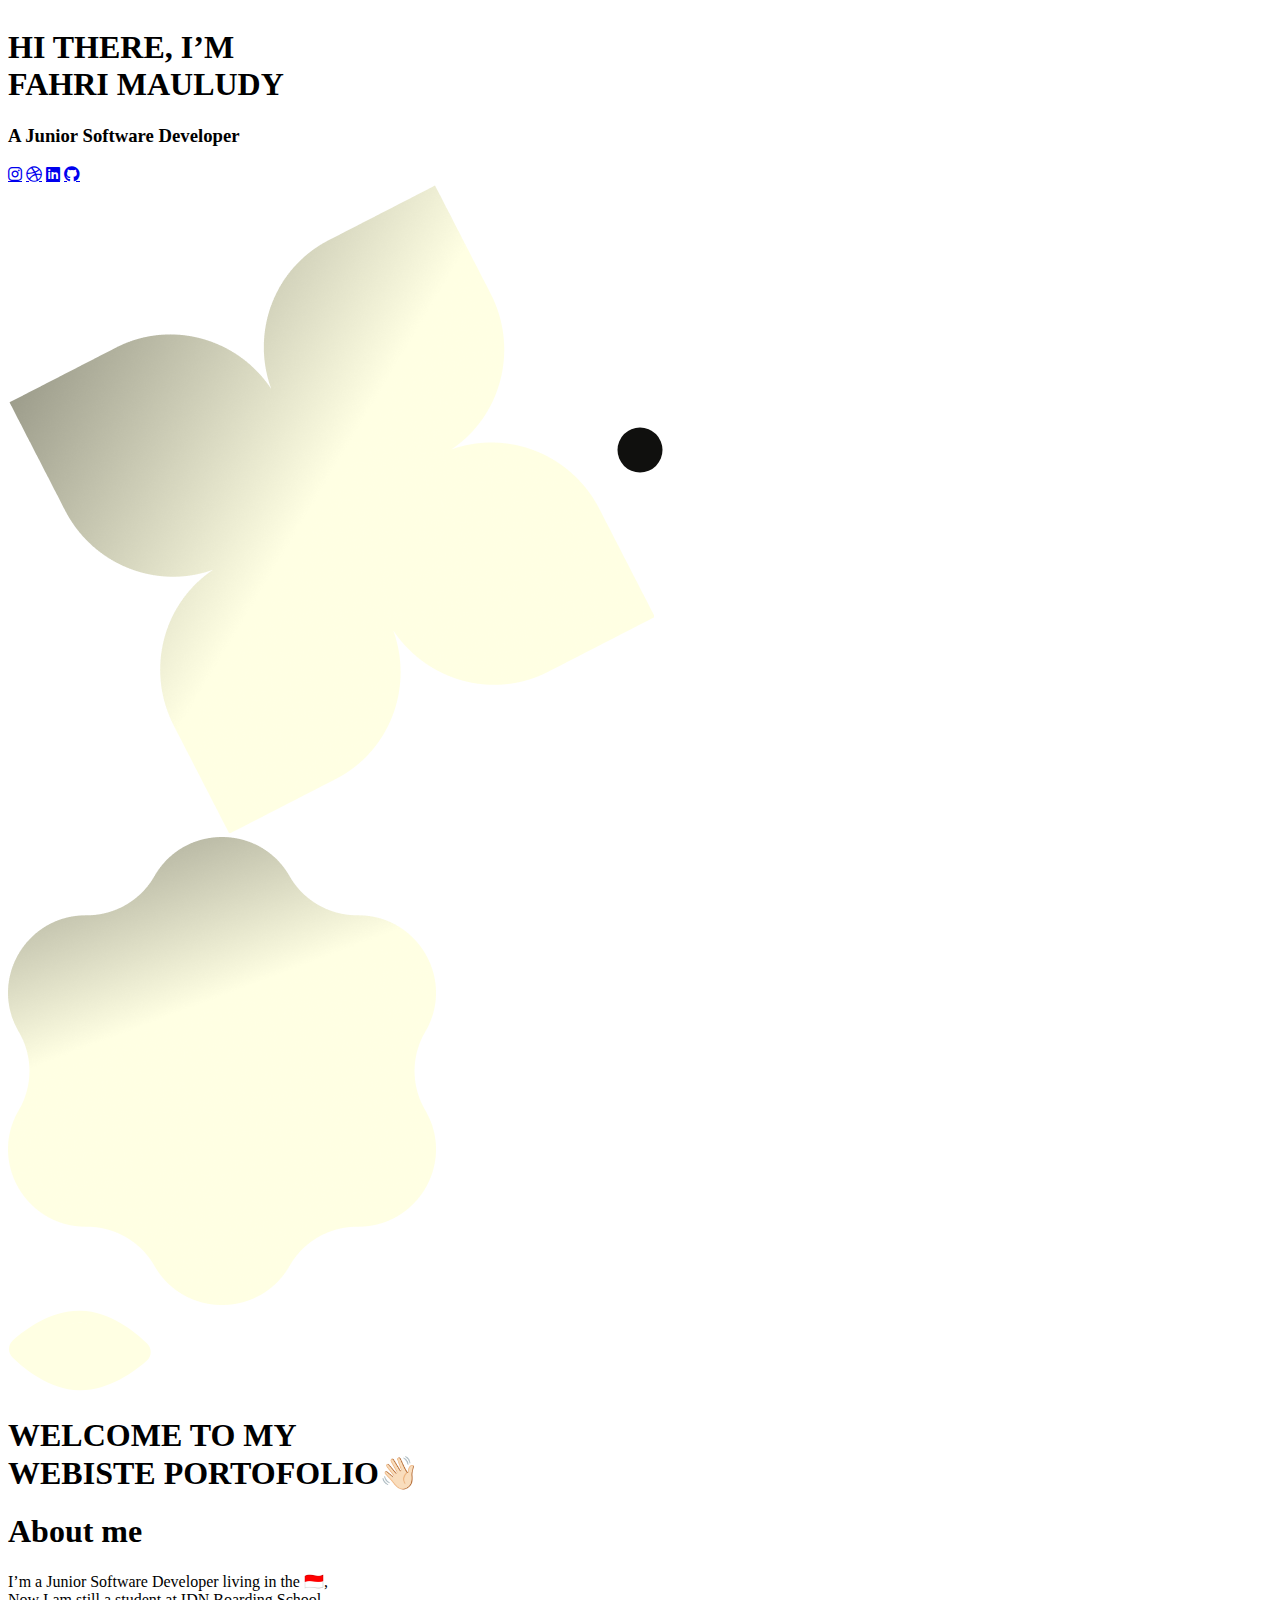
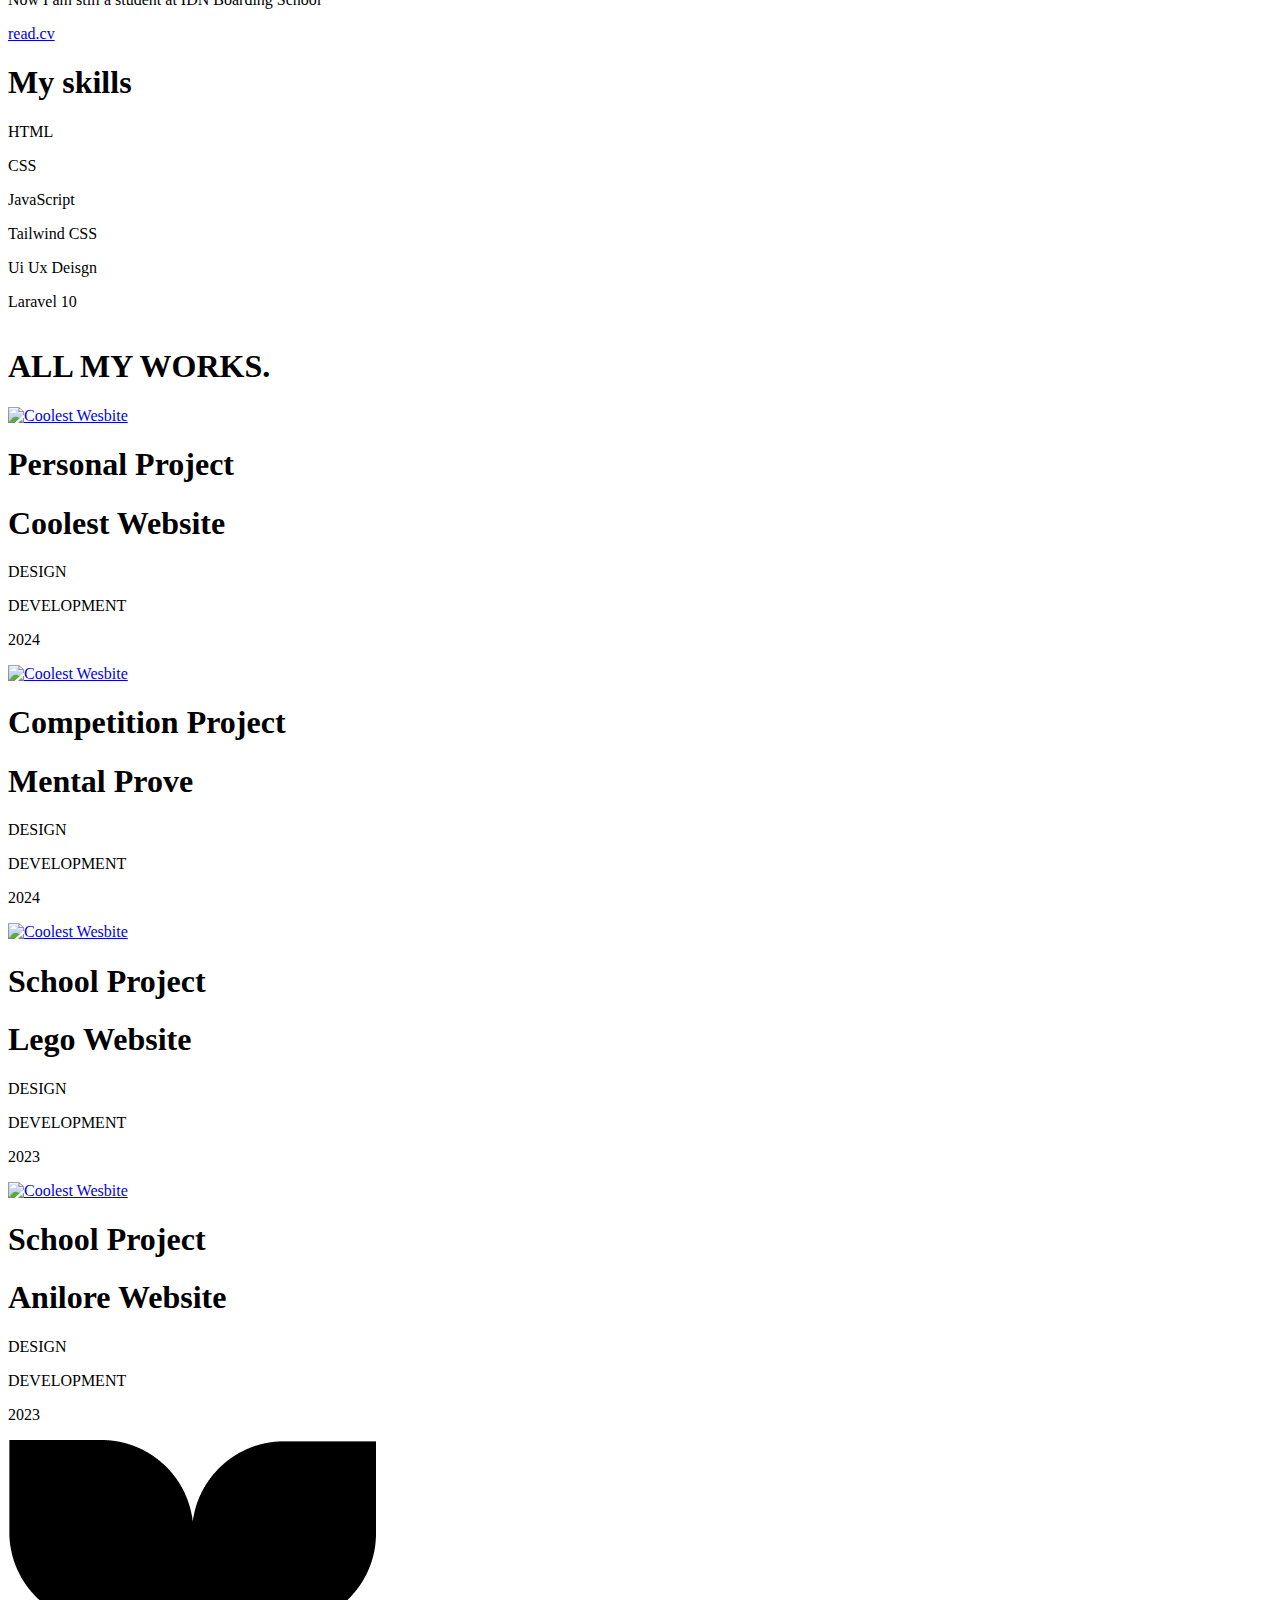
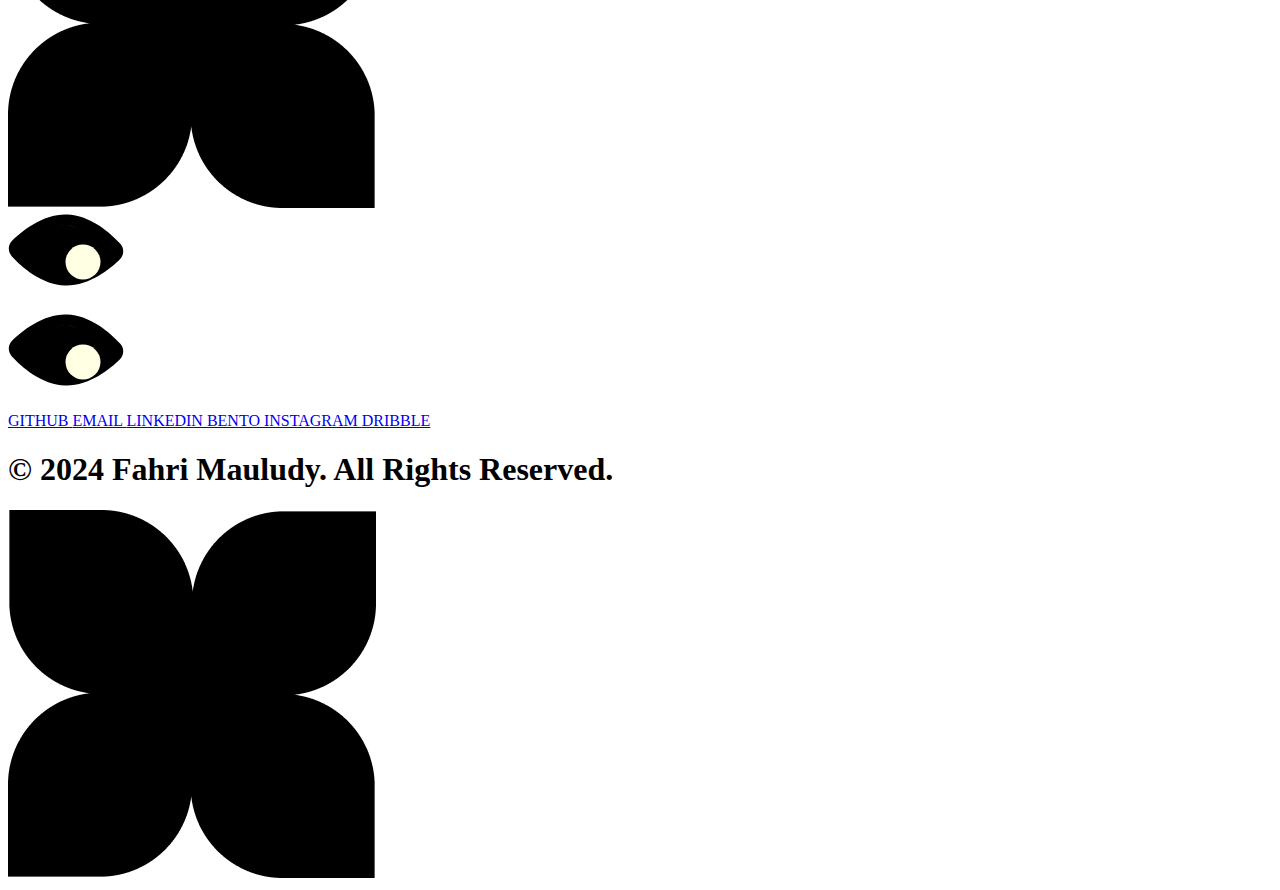
==== index.html @ 1841ec8b "first commit" ====
<!DOCTYPE html>
<html class="scroll-smooth" lang="en">

<head>
    <meta charset="UTF-8">
    <meta http-equiv="X-UA-Compatible" content="IE=edge">
    <meta name="viewport" content="width=device-width, initial-scale=1.0">
    <link rel="stylesheet" href="https://cdnjs.cloudflare.com/ajax/libs/font-awesome/6.4.2/css/all.min.css">
    <script src="https://cdn.tailwindcss.com"></script>
    <link href="https://fonts.cdnfonts.com/css/satoshi" rel="stylesheet">
    <title>Portofolio</title>
    <style>
        .sato {
            font-family: 'satoshi';
        }


        .blink {
            animation: blink 0.3s ease-in-out;
        }

        .blink2 {
            animation: blink2 0.3s ease-in-out;
        }

        .eye {
            width: 150px;
            height: 100px;
            position: relative;
            overflow: hidden;
        }

        .pupil {
            width: 35px;
            height: 35px;
            background: #FFFFE3;
            border-radius: 50%;
            position: absolute;
            top: 50%;
            left: 50%;
            transform: translate(-50%, -50%);
        }

        .pupil1 {
            width: 45px;
            height: 45px;
            background: #10100E;
            border-radius: 50%;
            position: absolute;
            top: 50%;
            left: 50%;
            transform: translate(-50%, -50%);
        }

        body {
            display: flex;
            flex-direction: column;
            min-height: 100vh;
        }



        .mutar1 {
            transform: rotate(180deg);
            animation: rotate 5s linear infinite;
        }

        .mutar2 {
            transform: rotate(-180deg);
            animation: rotate2 5s linear infinite;
        }

        .shape1 {
            animation: upDown 2s ease-in-out infinite;
        }


        .shape2 {
            animation: upDown2 2s ease-in-out infinite;
        }


        @keyframes blink {

            0%,
            100% {
                transform: scaleY(1);


            }

            50% {
                transform: scaleY(0);


            }
        }

        @keyframes blink2 {

            0%,
            100% {
                transform: scaleY(1);
                rotate: 20deg;
            }

            50% {
                transform: scaleY(0);
                rotate: 20deg;
            }
        }


        @keyframes upDown {
            0% {
                transform: translateY(-7px);
            }

            50% {
                transform: translateY(7px);
            }

            100% {
                transform: translateY(-7px);
            }
        }

        @keyframes upDown2 {
            0% {
                transform: translateY(10px);
            }

            50% {
                transform: translateY(-10px);
            }

            100% {
                transform: translateY(10px);
            }
        }

        @keyframes rotate {
            0% {
                transform: rotate(0deg);
            }

            100% {
                transform: rotate(180deg);
            }
        }

        @keyframes rotate2 {
            0% {
                transform: rotate(0deg);
            }

            100% {
                transform: rotate(-180deg);
            }
        }
    </style>
</head>

<body class=" bg-[#10100E] sato overflow-x-hidden">
    <section class=" homepage bg-[#10100E] w-screen h-screen flex items-center justify-center">
        <section class="content w-[83%] h-full | flex flex-col md:flex-row ">
            <section
                class="heading text-[#FFFFE3]  w-full md:w-1/2 mt-14 md:mt-16  text-left | flex flex-col items-center md:items-start   ">
                <div class="textArea pr-8">
                    <h1 class="text-[33px] w-full md:text-[50px] xl:text-7xl font-bold leading-[1.10] "> <span
                            class="font-normal md:text-[50px]">HI THERE, I’M</span>
                        <br>
                        <span>
                            FAHRI MAULUDY
                        </span></h1>

                    <h3 class="text-xl  md:text-2xl w-full xl:text-4xl my-4 md:my-5 xl:my-8">A Junior Software Developer
                    </h3>

                    <div class="iconArea flex | grid-cols-4 gap-9 text-2xl md:text-3xl xl:text-4xl">
                        <a href="https://www.instagram.com/fahrimauludy/"
                            class="fa-brands fa-instagram text-[#FFFFE3] hover:text-[#c2c2ab]"></a>
                        <a href="https://dribbble.com/FahriMauludy"
                            class="fa-brands fa-dribbble text-[#FFFFE3] hover:text-[#c2c2ab] "></a>
                        <a href="https://www.linkedin.com/in/fahri-mauludy-677723237/"
                            class="fa-brands fa-linkedin text-[#FFFFE3] hover:text-[#c2c2ab] "></a>
                       
                        <a href="https://github.com/FahriMauludyy"
                            class="fa-brands fa-github text-[#FFFFE3] hover:text-[#c2c2ab] "></a>
                    </div>
                </div>
                <div class="animation-area invisible md:visible w-0 md:w-full flex flex-row h-0 md:h-full items-center">
                    <div class="pb-28  pl-7">
                        <img class="shape1 h-56" src="asset/shape.png" alt="shape1">
                    </div>
                    <div class="pt-28 pl-16 ">
                        <img class="shape2 h-36" src="asset/shape1.png" alt="shape2">
                    </div>
                    <div class=" left-[30%] top-[45%] absolute">
                        <div id="eye1" class="eye1 flex justify-center items-center rotate-[20deg]">
                            <svg width="144" height="83" viewBox="0 0 144 83" fill="none"
                                xmlns="http://www.w3.org/2000/svg">
                                <path fill-rule="evenodd" clip-rule="evenodd"
                                    d="M70.8739 81.2413C100.037 81.965 125.819 63.1881 138.705 51.8101C143.897 47.2257 144.09 39.3546 139.13 34.5183C126.819 22.5152 101.99 2.48233 72.8273 1.75868C43.6639 1.03502 17.8822 19.812 4.99604 31.19C-0.19589 35.7743 -0.389325 43.6454 4.57108 48.4817C16.8826 60.4849 41.7106 80.5177 70.8739 81.2413ZM71.1692 69.2265C85.8995 69.592 98.1455 57.4749 98.5218 42.1617C98.8982 26.8488 87.2623 14.1389 72.532 13.7734C57.8019 13.4079 45.5558 25.5252 45.1795 40.838C44.8032 56.1513 56.4391 68.861 71.1692 69.2265Z"
                                    fill="#FFFFE3" />
                                <ellipse cx="71.6877" cy="41.8804" rx="28.342" ry="28.4788" fill="#FFFFE3" />
                            </svg>

                            <div class="pupil1"></div>
                        </div>
                    </div>
                </div>

            </section>
            <section
                class="cardArea w-full md:w-1/2 p-10 md:p-0 mt-5 md:mt-16 | flex flex-col  justify-center md:justify-start items-center md:items-end">

                <div
                    class="card1 w-[305px] md:w-[400px] xl:w-[550px] h-24 md:h-32 xl:h-44 mb-5 md:mb-10 text-[#10100E] bg-[#FFFFE3] rounded-lg | flex items-center ">
                    <h1 class="font-semibold text-[20px] md:text-[25px] xl:text-[32px] ml-5 md:ml-7">
                        WELCOME TO MY <br>
                        WEBISTE PORTOFOLIO👋🏻
                    </h1>
                </div>

                <div
                    class="card2 w-[305px] md:w-[400px] xl:w-[550px] h-36 md:h-52 xl:h-56 mb-5 md:mb-10 bg-[#FFFFE3] rounded-lg | flex flex-col items-start justify-center">
                    <h1 class="font-black text-[#10100E] text-[22px] md:text-[25px] xl:text-[31px] ml-4 md:ml-7">About
                        me</h1>
                    <p
                        class="font-semibold text-[#10100E] text-[12px] md:text-[16px] xl:text-[22px] ml-4 md:ml-7 mt-1 md:mt-2">
                        I’m a
                        Junior Software Developer living in the 🇮🇩, <br> Now I am still a student at IDN Boarding
                        School
                    </p>
                    <a href="https://read.cv/fahrimauludy" class="text-[#10100E] hover:text-[#FFFFE3] bg-opacity-0 hover:bg-[#10100E] w-16 md:w-24 ml-4 md:ml-7 mt-3 md:mt-5 h-8 *: md:h-10 rounded-md flex justify-center items-center border-[#10100E] border-2">
                            <p class=" text-[13px] md:text-[20px]  font-semibold">read.cv</p>
                    </a>
                </div>

                <div
                    class="card3 w-[305px] md:w-[400px] xl:w-[550px] h-48 md:h-64 bg-[#FFFFE3] rounded-lg | flex flex-col items-start justify-center">
                    <h1 class="font-black text-[#10100E] text-[23px] md:text-[31px] ml-5 md:ml-7 mb-4">My skills</h1>
                    <div
                        class="skills font-semibold text-[#10100E] text-[17px] md:text-[20px] xl:text-[25px] ml-5 md:ml-7 flex flex-row">
                        <section class="mr-20 md:mr-28">
                            <p class="">HTML</p>
                            <p class="my-3">CSS</p>
                            <p class="">JavaScript</p>
                        </section>
                        <section>
                            <p class="">Tailwind CSS</p>
                            <p class="my-3">Ui Ux Deisgn</p>
                            <p class="">Laravel 10</p>
                        </section>
                    </div>

                </div>
            </section>
        </section>

    </section>
    <section class="projectpage bg-[#10100E] h-[240vh] md:h-[200vh] w-screen flex items-center justify-center">
        <div class="project-content w-[83%] h-full | flex items-center justify-center flex-col">
            <section class="heading pl-4 md:pl-0 w-full h-[5%] md:h-32 ">
                <h1 class=" text-[33px] text-[#FFFFE3]  md:text-[50px] xl:text-7xl md:w-auto font-bold ">ALL MY WORKS.
                </h1>
            </section>
            <section class="project-card w-full h-full items-center justify-center md:items-start flex-col md:flex-row">
                <div class="grid grid-cols-1 md:grid-cols-2 gap-10 md:gap-28 w-full justify-center">
                    <section class="card1 w-full p-1 md:p-0 h-[70%] ">
                        <div class="image-area ">
                            <a href="coolest/coolest.html" class="w-full h-[75%]">
                                <img class="rounded-lg" src="asset/coolestWeb.png" alt="Coolest Wesbite">
                            </a>
                        </div>
                        <div class="tittle-area w-full h-[15%] md:h-[20%] pt-5 md:pt-2 | flex items-center">
                            <div class="text-area w-1/2">
                                <h1 class=" text-[12px] md:text-xl text-[#A19D99] pb-1 ">Personal Project</h1>
                                <h1 class=" font-bold text-xl   md:text-4xl text-[#FFFFE3]">Coolest Website</h1>
                            </div>
                            <div class="type-area w-1/2 flex grid-cols-3 gap-1 md:gap-3 pt-8 ">
                                <p
                                    class="text-[#A19D99] text-[7px] md:text-[13px] border-[#A19D99]  p-1 w-1/3 md:w-24 border md:border-2 flex justify-center items-center rounded-[15px] md:rounded-full">
                                    DESIGN</p>
                                <p
                                    class="text-[#A19D99] text-[7px] md:text-[13px] border-[#A19D99]  p-1 w-20 md:w-36 border md:border-2 flex justify-center items-center  rounded-[15px] md:rounded-full">
                                    DEVELOPMENT</p>
                                <p
                                    class="text-[#10100E] text-[8px] md:text-[13px] font-semibold bg-[#A19D99] p-[4px] w-1/3 md:w-20 flex justify-center items-center rounded-[15px] md:rounded-full">
                                    2024</p>
                            </div>
                        </div>

                    </section>
                    <section class="card2 w-full p-1 md:p-0 h-[70%] ">
                        <div class="image-area ">
                            <a href="mental/index.html" class="w-full h-[75%]">
                                <img class="rounded-lg" src="asset/MentalWeb.png" alt="Coolest Wesbite">
                            </a>
                        </div>
                        <div class="tittle-area w-full h-[15%] md:h-[20%] pt-5 md:pt-2 | flex items-center">
                            <div class="text-area w-1/2">
                                <h1 class=" text-[12px] md:text-xl text-[#A19D99] pb-1 ">Competition Project</h1>
                                <h1 class=" font-bold text-xl   md:text-4xl text-[#FFFFE3]">Mental Prove</h1>
                            </div>
                            <div class="type-area w-1/2 flex grid-cols-3 gap-1 md:gap-3 pt-8 ">
                                <p
                                    class="text-[#A19D99] text-[7px] md:text-[13px] border-[#A19D99]  p-1 w-1/3 md:w-24 border md:border-2 flex justify-center items-center rounded-[15px] md:rounded-full">
                                    DESIGN</p>
                                <p
                                    class="text-[#A19D99] text-[7px] md:text-[13px] border-[#A19D99]  p-1 w-20 md:w-36 border md:border-2 flex justify-center items-center  rounded-[15px] md:rounded-full">
                                    DEVELOPMENT</p>
                                <p
                                    class="text-[#10100E] text-[8px] md:text-[13px] font-semibold bg-[#A19D99] p-[4px] w-1/3 md:w-20 flex justify-center items-center rounded-[15px] md:rounded-full">
                                    2024</p>
                            </div>
                        </div>

                    </section>
                    <section class="card3 w-full p-1 md:p-0 h-[70%] ">
                        <div class="image-area ">
                            <a href="lego/legoweb.html" class="w-full h-[75%]">
                                <img class="rounded-lg" src="asset/legoWeb.png" alt="Coolest Wesbite">
                            </a>
                        </div>
                        <div class="tittle-area w-full h-[15%] md:h-[20%] pt-5 md:pt-2 | flex items-center">
                            <div class="text-area w-1/2">
                                <h1 class=" text-[12px] md:text-xl text-[#A19D99] pb-1 ">School Project</h1>
                                <h1 class=" font-bold text-xl   md:text-4xl text-[#FFFFE3]">Lego Website</h1>
                            </div>
                            <div class="type-area w-1/2 flex grid-cols-3 gap-1 md:gap-3 pt-8 ">
                                <p
                                    class="text-[#A19D99] text-[7px] md:text-[13px] border-[#A19D99]  p-1 w-1/3 md:w-24 border md:border-2 flex justify-center items-center rounded-[15px] md:rounded-full">
                                    DESIGN</p>
                                <p
                                    class="text-[#A19D99] text-[7px] md:text-[13px] border-[#A19D99]  p-1 w-20 md:w-36 border md:border-2 flex justify-center items-center  rounded-[15px] md:rounded-full">
                                    DEVELOPMENT</p>
                                <p
                                    class="text-[#10100E] text-[8px] md:text-[13px] font-semibold bg-[#A19D99] p-[4px] w-1/3 md:w-20 flex justify-center items-center rounded-[15px] md:rounded-full">
                                    2023</p>
                            </div>
                        </div>

                    </section>
                    <section class="card4 w-full p-1 md:p-0 h-[70%] ">
                        <div class="image-area ">
                            <a href="animal/index.html" class="w-full h-[75%]">
                                <img class="rounded-lg" src="asset/AnimalWeb.png" alt="Coolest Wesbite">
                            </a>
                        </div>
                        <div class="tittle-area w-full h-[15%] md:h-[20%] pt-5 md:pt-2 | flex items-center">
                            <div class="text-area w-1/2">
                                <h1 class=" text-[12px] md:text-xl text-[#A19D99] pb-1 ">School Project</h1>
                                <h1 class=" font-bold text-xl   md:text-4xl text-[#FFFFE3]">Anilore Website</h1>
                            </div>
                            <div class="type-area w-1/2 flex grid-cols-3 gap-1 md:gap-3 pt-8 ">
                                <p
                                    class="text-[#A19D99] text-[7px] md:text-[13px] border-[#A19D99]  p-1 w-1/3 md:w-24 border md:border-2 flex justify-center items-center rounded-[15px] md:rounded-full">
                                    DESIGN</p>
                                <p
                                    class="text-[#A19D99] text-[7px] md:text-[13px] border-[#A19D99]  p-1 w-20 md:w-36 border md:border-2 flex justify-center items-center  rounded-[15px] md:rounded-full">
                                    DEVELOPMENT</p>
                                <p
                                    class="text-[#10100E] text-[8px] md:text-[13px] font-semibold bg-[#A19D99] p-[4px] w-1/3 md:w-20 flex justify-center items-center rounded-[15px] md:rounded-full">
                                    2023</p>
                            </div>
                        </div>

                    </section>
                </div>
            </section>
        </div>
    </section>


    <section class="footer bg-[#FFFFE3] bg-fixed h-[33vh]  md:h-[35vh] w-screen flex items-center justify-center ">
        <div class=" invisible md:visible  w-0 md:w-[40%] h-0 md:h-full flex justify-center items-center">
            <img class="mutar1 w-32" src="asset/mutar1.png" alt="">
        </div>
        <div class="first-layer w-[83%] h-full | flex flex-col justify-center items-center">
            <div class="two-eye w-full  | flex justify-center items-start">
                <div class="flex space-x-0 md:space-x-8">
                    <div id="eye1" class="eye flex justify-center items-center">
                        <svg class="responsive-svg w-[60%] md:w-[80%] h-auto" width="116" height="75"
                            viewBox="0 0 116 75" fill="none" xmlns="http://www.w3.org/2000/svg">
                            <path fill-rule="evenodd" clip-rule="evenodd"
                                d="M57.212 73.4292C80.7534 74.0756 101.565 57.3048 111.967 47.1424C116.158 43.0478 116.314 36.0177 112.31 31.6981C102.372 20.9773 82.3302 3.0848 58.7888 2.43846C35.2473 1.79211 14.4356 18.563 4.03347 28.7254C-0.157598 32.8198 -0.313745 39.85 3.69044 44.1696C13.6287 54.8904 33.6705 72.7829 57.212 73.4292ZM57.4503 62.6981C69.3411 63.0245 79.2264 52.202 79.5302 38.5248C79.834 24.848 70.4412 13.496 58.5505 13.1696C46.6599 12.8431 36.7745 23.6658 36.4707 37.3426C36.1669 51.0198 45.5598 62.3716 57.4503 62.6981Z"
                                fill="black" />
                            <ellipse cx="57.8687" cy="38.2735" rx="22.8784" ry="25.4361" fill="black" />
                        </svg>

                        <div class="pupil"></div>
                    </div>
                    <div id="eye2" class="eye flex justify-center">
                        <svg class="responsive-svg w-[60%] md:w-[80%] h-auto" width="116" height="75"
                            viewBox="0 0 116 75" fill="none" xmlns="http://www.w3.org/2000/svg">
                            <path fill-rule="evenodd" clip-rule="evenodd"
                                d="M57.212 73.4292C80.7534 74.0756 101.565 57.3048 111.967 47.1424C116.158 43.0478 116.314 36.0177 112.31 31.6981C102.372 20.9773 82.3302 3.0848 58.7888 2.43846C35.2473 1.79211 14.4356 18.563 4.03347 28.7254C-0.157598 32.8198 -0.313745 39.85 3.69044 44.1696C13.6287 54.8904 33.6705 72.7829 57.212 73.4292ZM57.4503 62.6981C69.3411 63.0245 79.2264 52.202 79.5302 38.5248C79.834 24.848 70.4412 13.496 58.5505 13.1696C46.6599 12.8431 36.7745 23.6658 36.4707 37.3426C36.1669 51.0198 45.5598 62.3716 57.4503 62.6981Z"
                                fill="black" />
                            <ellipse cx="57.8687" cy="38.2735" rx="22.8784" ry="25.4361" fill="black" />
                        </svg>
                        <div class="pupil"></div>
                    </div>
                </div>
            </div>
            <div class="social-link pt-7 pb-12 flex justify-center items-center">
                <div class="text-center text-[20px] md:text-2xl gap-2 font-bold grid grid-cols-3 md:grid-cols-6">
                    <a href="https://github.com/FahriMauludyy" class="">
                        GITHUB
                    </a>
                    <a href="mailto:idnmuhammadfahri2008@gmail.com">
                        EMAIL
                    </a>
                    <a href="https://www.linkedin.com/in/fahri-mauludy-677723237/">
                        LINKEDIN
                    </a>
                    <a href="https://bento.me/fahrimauludy">
                        BENTO
                    </a>
                    <a href="https://www.instagram.com/fahrimauludy/">
                        INSTAGRAM
                    </a>
                    <a href="https://dribbble.com/FahriMauludy">
                        DRIBBLE
                    </a>
                </div>

            </div>
            <h1 class="text-sm">© 2024 Fahri Mauludy. All Rights Reserved.</h1>

        </div>
        <div class=" invisible md:visible  w-0 md:w-[40%] h-0 md:h-full flex justify-center items-center">
            <img class="mutar2 w-32" src="asset/mutar1.png" alt="">
        </div>
    </section>

    <script>
        function blink() {
            const eyes = document.querySelectorAll('.eye');
            eyes.forEach(eye => eye.classList.add('blink'));

            setTimeout(() => {
                eyes.forEach(eye => eye.classList.remove('blink'));
            }, 300); // Duration of the blink animation
        }
        setInterval(blink, 2500); // Blink every 3 seconds

        function blink2() {
            const eyes = document.querySelectorAll('.eye1');
            eyes.forEach(eye => eye.classList.add('blink2'));

            setTimeout(() => {
                eyes.forEach(eye => eye.classList.remove('blink2'));
            }, 300); // Duration of the blink animation
        }
        setInterval(blink2, 2000); // Blink every 3 seconds
    </script>
</body>

</html>
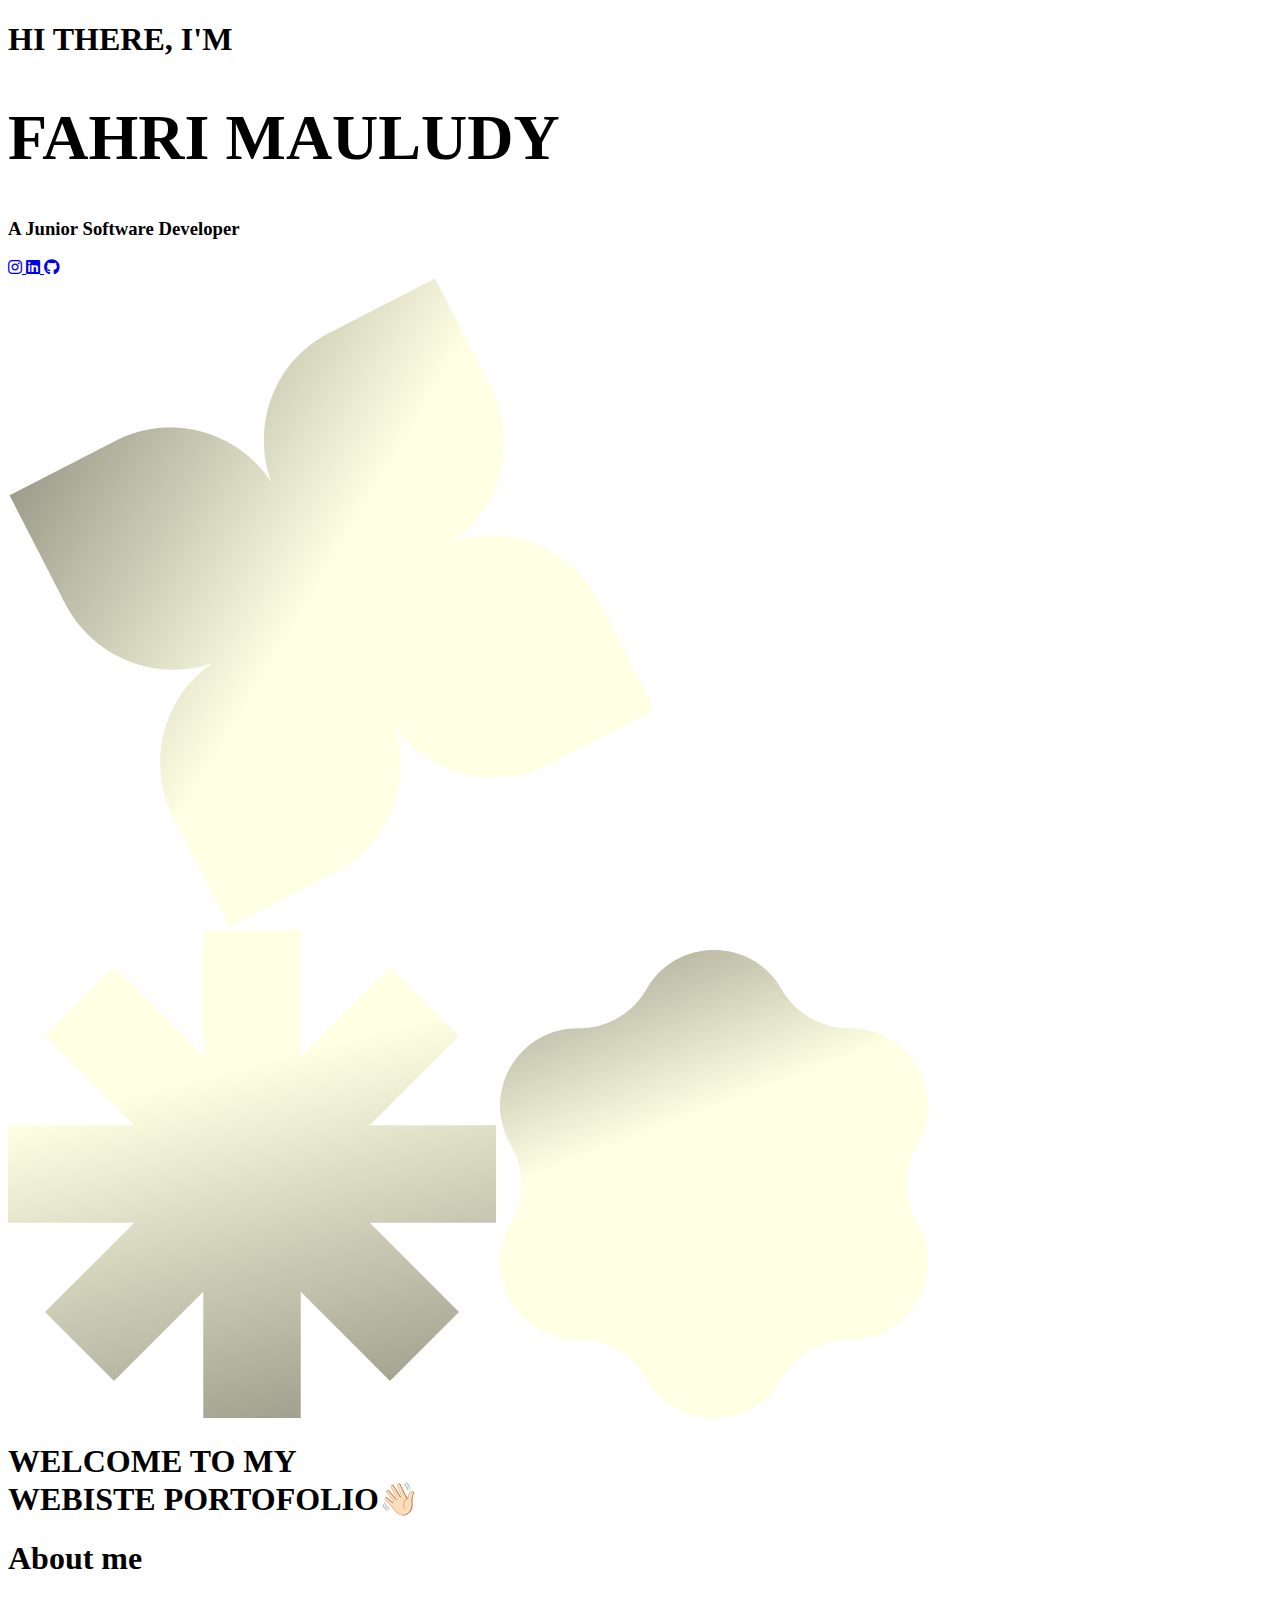
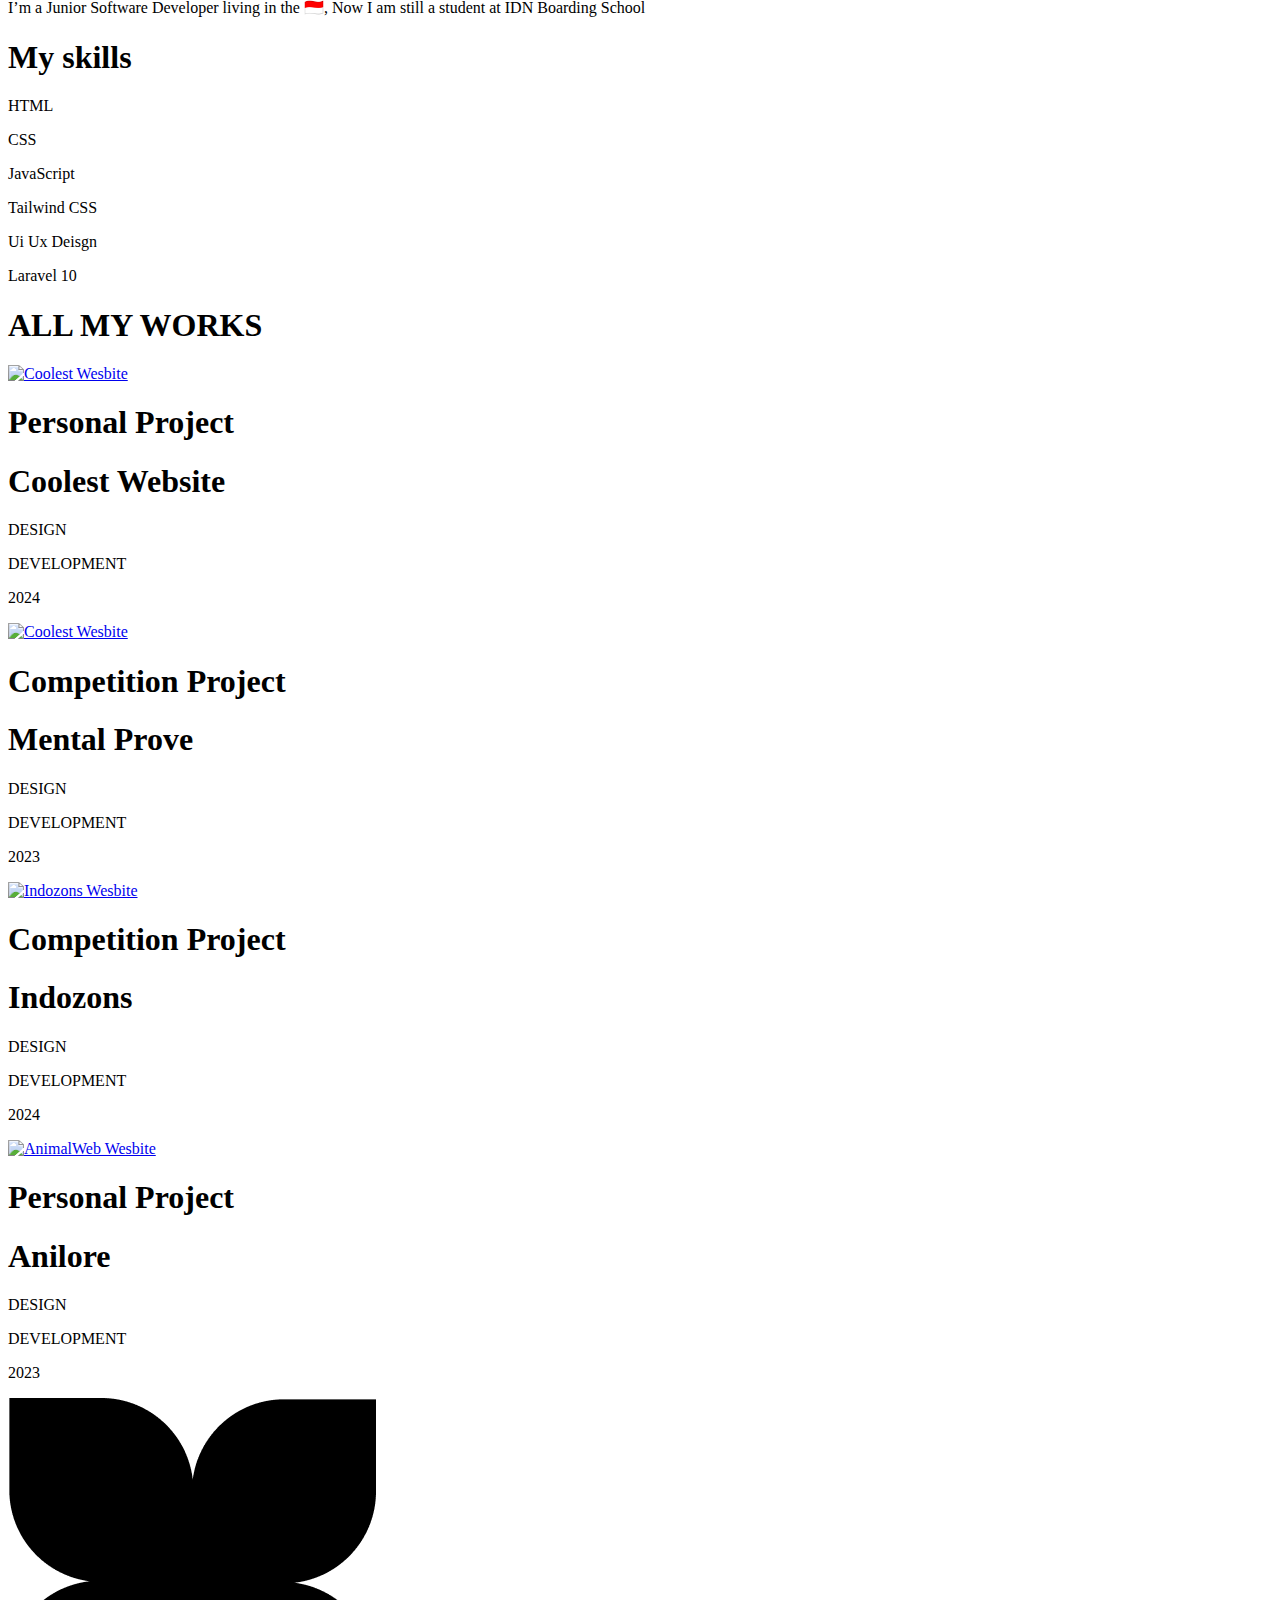
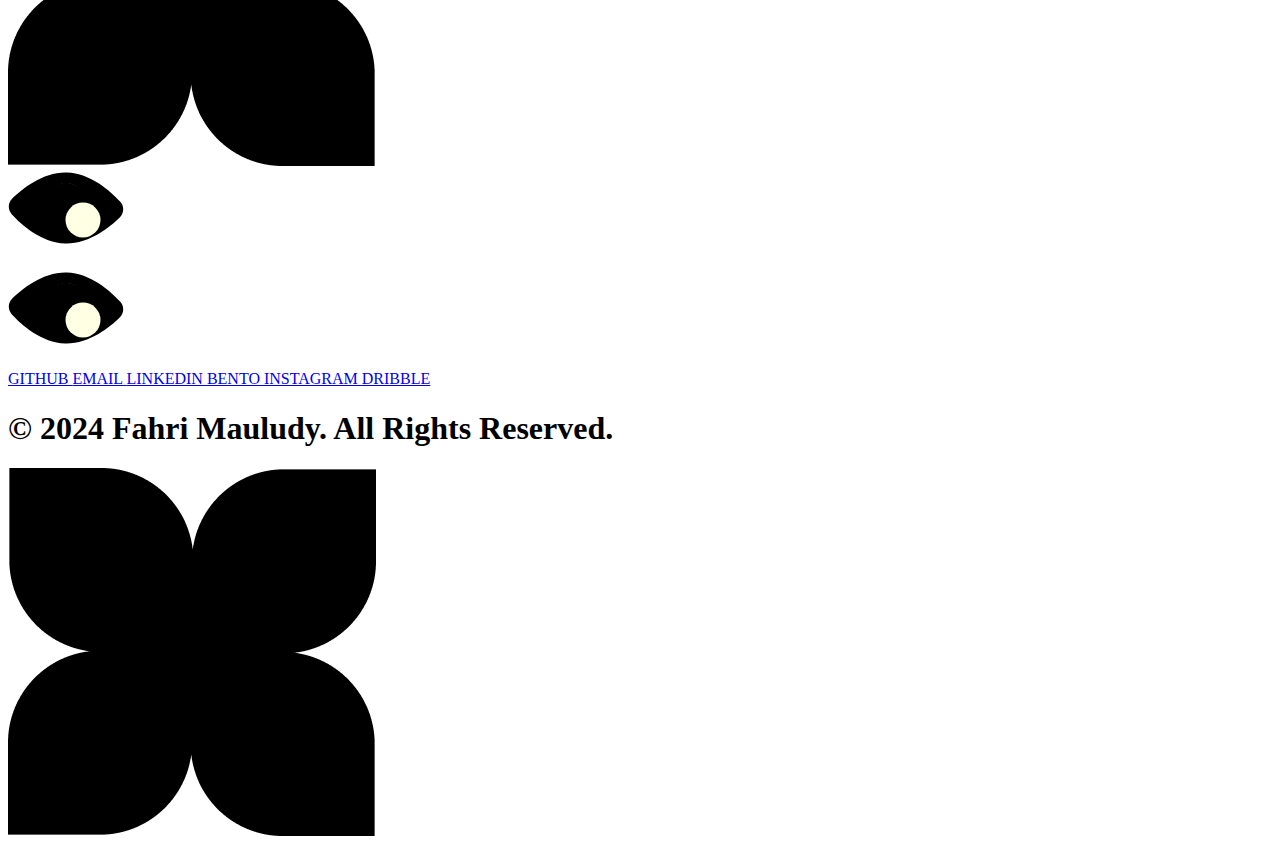
==== commit 5149e06d: "New Version" ====
--- a/index.html
+++ b/index.html
@@ -7,13 +7,19 @@
     <meta name="viewport" content="width=device-width, initial-scale=1.0">
     <link rel="stylesheet" href="https://cdnjs.cloudflare.com/ajax/libs/font-awesome/6.4.2/css/all.min.css">
     <script src="https://cdn.tailwindcss.com"></script>
+    <link rel="preconnect" href="https://fonts.googleapis.com">
+    <link rel="preconnect" href="https://fonts.gstatic.com" crossorigin>
+    <link href="https://fonts.googleapis.com/css2?family=Manrope:wght@200..800&display=swap" rel="stylesheet">
     <link href="https://fonts.cdnfonts.com/css/satoshi" rel="stylesheet">
+    <script src="https://unpkg.com/@phosphor-icons/web"></script>
     <title>Portofolio</title>
     <style>
         .sato {
             font-family: 'satoshi';
         }
-
+        .manrope {
+            font-family: 'manrope';
+        }
 
         .blink {
             animation: blink 0.3s ease-in-out;
@@ -51,15 +57,6 @@
             left: 50%;
             transform: translate(-50%, -50%);
         }
-
-        body {
-            display: flex;
-            flex-direction: column;
-            min-height: 100vh;
-        }
-
-
-
         .mutar1 {
             transform: rotate(180deg);
             animation: rotate 5s linear infinite;
@@ -69,6 +66,10 @@
             transform: rotate(-180deg);
             animation: rotate2 5s linear infinite;
         }
+        .mutar3 {
+            transform: rotate(-180deg);
+            animation: rotate2 5s linear infinite;
+        }
 
         .shape1 {
             animation: upDown 2s ease-in-out infinite;
@@ -162,88 +163,86 @@
 </head>
 
 <body class=" bg-[#10100E] sato overflow-x-hidden">
-    <section class=" homepage bg-[#10100E] w-screen h-screen flex items-center justify-center">
-        <section class="content w-[83%] h-full | flex flex-col md:flex-row ">
+    <section class=" homepage bg-[#10100E] w-full flex flex-col pt-14 items-center justify-center">
+        <section class="content w-[70%] mb-16  | flex items-center flex-col md:flex-row ">
             <section
-                class="heading text-[#FFFFE3]  w-full md:w-1/2 mt-14 md:mt-16  text-left | flex flex-col items-center md:items-start   ">
-                <div class="textArea pr-8">
-                    <h1 class="text-[33px] w-full md:text-[50px] xl:text-7xl font-bold leading-[1.10] "> <span
-                            class="font-normal md:text-[50px]">HI THERE, I’M</span>
+                class="heading text-[#FFFFE3] w-full md:w-1/2 text-left | flex flex-col justify-start items-start   ">
+                <div class="textArea mb-10 md:mb-0 space-y-3 min-[413px]:space-y-5">
+                    <h1 class="text-[33px] w-full md:text-[50px] xl:text-6xl font-bold leading-[1.10] "> 
+                        <span class="font-normal text-2xl min-[413px]:text-3xl min-[1073px]:text-4xl">HI THERE, I'M</span>
                         <br>
                         <span>
-                            FAHRI MAULUDY
-                        </span></h1>
-
-                    <h3 class="text-xl  md:text-2xl w-full xl:text-4xl my-4 md:my-5 xl:my-8">A Junior Software Developer
+                            <h1 class=" text-3xl min-[413px]:text-4xl min-[1073px]:text-5xl">FAHRI MAULUDY</h1>
+                        </span>
+                    </h1>
+                    <h3 class=" text-lg min-[413px]:text-xl  min-[1073px]:text-2xl w-full ">A Junior Software Developer
                     </h3>
-
-                    <div class="iconArea flex | grid-cols-4 gap-9 text-2xl md:text-3xl xl:text-4xl">
-                        <a href="https://www.instagram.com/fahrimauludy/"
-                            class="fa-brands fa-instagram text-[#FFFFE3] hover:text-[#c2c2ab]"></a>
-                        <a href="https://dribbble.com/FahriMauludy"
-                            class="fa-brands fa-dribbble text-[#FFFFE3] hover:text-[#c2c2ab] "></a>
-                        <a href="https://www.linkedin.com/in/fahri-mauludy-677723237/"
-                            class="fa-brands fa-linkedin text-[#FFFFE3] hover:text-[#c2c2ab] "></a>
+                    <div class="iconArea text-3xl space-x-5">
+                        <a href="https://www.instagram.com/fahrimauludy/">
+                            <i class="fa-brands fa-instagram text-[#FFFFE3] hover:text-[#94947F]">
+
+                            </i>
+                        </a>
+                        <a href="https://www.linkedin.com/in/fahri-mauludy-677723237/">
+                            <i class="fa-brands fa-linkedin text-[#FFFFE3] hover:text-[#94947F]"></i>
+                        </a>
+                        <a href="https://github.com/FahriMauludyy">
+                            <i class="fa-brands fa-github text-[#FFFFE3] hover:text-[#94947F]">
+                               
+                            </i>
+                        </a>
+                        <a href="https://read.cv/fahrimauludy">
+                            <i class="ph ph-read-cv-logo text-[#FFFFE3] hover:text-[#94947F]">
+                             
+                            </i>
+                        </a>
                        
-                        <a href="https://github.com/FahriMauludyy"
-                            class="fa-brands fa-github text-[#FFFFE3] hover:text-[#c2c2ab] "></a>
-                    </div>
-                </div>
-                <div class="animation-area invisible md:visible w-0 md:w-full flex flex-row h-0 md:h-full items-center">
+                    </div>
+
+                </div>
+                 <div class="animation-area invisible md:visible  w-0 md:w-full flex flex-row h-0 md:h-[30rem] items-center">
                     <div class="pb-28  pl-7">
-                        <img class="shape1 h-56" src="asset/shape.png" alt="shape1">
-                    </div>
-                    <div class="pt-28 pl-16 ">
-                        <img class="shape2 h-36" src="asset/shape1.png" alt="shape2">
-                    </div>
-                    <div class=" left-[30%] top-[45%] absolute">
-                        <div id="eye1" class="eye1 flex justify-center items-center rotate-[20deg]">
-                            <svg width="144" height="83" viewBox="0 0 144 83" fill="none"
-                                xmlns="http://www.w3.org/2000/svg">
-                                <path fill-rule="evenodd" clip-rule="evenodd"
-                                    d="M70.8739 81.2413C100.037 81.965 125.819 63.1881 138.705 51.8101C143.897 47.2257 144.09 39.3546 139.13 34.5183C126.819 22.5152 101.99 2.48233 72.8273 1.75868C43.6639 1.03502 17.8822 19.812 4.99604 31.19C-0.19589 35.7743 -0.389325 43.6454 4.57108 48.4817C16.8826 60.4849 41.7106 80.5177 70.8739 81.2413ZM71.1692 69.2265C85.8995 69.592 98.1455 57.4749 98.5218 42.1617C98.8982 26.8488 87.2623 14.1389 72.532 13.7734C57.8019 13.4079 45.5558 25.5252 45.1795 40.838C44.8032 56.1513 56.4391 68.861 71.1692 69.2265Z"
-                                    fill="#FFFFE3" />
-                                <ellipse cx="71.6877" cy="41.8804" rx="28.342" ry="28.4788" fill="#FFFFE3" />
-                            </svg>
-
-                            <div class="pupil1"></div>
-                        </div>
-                    </div>
-                </div>
+                        <img class="shape1 h-36 min-[1470px]:h-48" src="asset/shape.png" alt="shape1">
+                    </div>
+                    <div class="pb-20 pl-10 min-[1470px]:pl-16 ">
+                        <img class="mutar3 h-16 min-[1470px]:h-24 mb-28 min-[1470px]:mb-32" src="asset/mutar3.png" alt="shape2">
+                        <img class="shape2 h-24 min-[1470px]:h-32" src="asset/shape1.png" alt="shape2">
+                    </div>
+                  
+                    
+                    
+                </div> 
 
             </section>
             <section
-                class="cardArea w-full md:w-1/2 p-10 md:p-0 mt-5 md:mt-16 | flex flex-col  justify-center md:justify-start items-center md:items-end">
+                class="cardArea w-full md:w-1/2 | flex flex-col  justify-start  items-center md:items-end">
 
                 <div
-                    class="card1 w-[305px] md:w-[400px] xl:w-[550px] h-24 md:h-32 xl:h-44 mb-5 md:mb-10 text-[#10100E] bg-[#FFFFE3] rounded-lg | flex items-center ">
-                    <h1 class="font-semibold text-[20px] md:text-[25px] xl:text-[32px] ml-5 md:ml-7">
+                    class="card1 w-full md:w-[85%] h-24 md:h-32 mb-5 p-5 md:mb-10 text-[#10100E] bg-[#FFFFE3] rounded-lg | flex items-center ">
+                    <h1 class="font-semibold text-[17px] min-[413px]:text-[18px] min-[413px]:text-[20px] min-[1135px]:text-[24px] min-[1470px]:text-[28px] ">
                         WELCOME TO MY <br>
                         WEBISTE PORTOFOLIO👋🏻
                     </h1>
                 </div>
 
                 <div
-                    class="card2 w-[305px] md:w-[400px] xl:w-[550px] h-36 md:h-52 xl:h-56 mb-5 md:mb-10 bg-[#FFFFE3] rounded-lg | flex flex-col items-start justify-center">
-                    <h1 class="font-black text-[#10100E] text-[22px] md:text-[25px] xl:text-[31px] ml-4 md:ml-7">About
+                    class="card2 w-full md:w-[85%] h-30 min-[1470px]:h-40  mb-5 p-5 md:mb-10 bg-[#FFFFE3] rounded-lg | flex flex-col items-start justify-center">
+                    <h1 class="font-black text-[#10100E] text-[22px] min-[500px]:text-[24px] min-[1470px]:text-[28px] ">About
                         me</h1>
                     <p
-                        class="font-semibold text-[#10100E] text-[12px] md:text-[16px] xl:text-[22px] ml-4 md:ml-7 mt-1 md:mt-2">
+                        class="font-semibold text-[#10100E] text-[14px] min-[1470px]:text-[18px] mt-1 md:mt-2">
                         I’m a
-                        Junior Software Developer living in the 🇮🇩, <br> Now I am still a student at IDN Boarding
+                        Junior Software Developer living in the 🇮🇩, Now I am still a student at IDN Boarding
                         School
                     </p>
-                    <a href="https://read.cv/fahrimauludy" class="text-[#10100E] hover:text-[#FFFFE3] bg-opacity-0 hover:bg-[#10100E] w-16 md:w-24 ml-4 md:ml-7 mt-3 md:mt-5 h-8 *: md:h-10 rounded-md flex justify-center items-center border-[#10100E] border-2">
-                            <p class=" text-[13px] md:text-[20px]  font-semibold">read.cv</p>
-                    </a>
                 </div>
 
                 <div
-                    class="card3 w-[305px] md:w-[400px] xl:w-[550px] h-48 md:h-64 bg-[#FFFFE3] rounded-lg | flex flex-col items-start justify-center">
-                    <h1 class="font-black text-[#10100E] text-[23px] md:text-[31px] ml-5 md:ml-7 mb-4">My skills</h1>
+                    class="card3 w-full md:w-[85%] h-52 min-[1470px]:h-64 bg-[#FFFFE3] rounded-lg p-5 | flex flex-col items-start justify-center">
+                    <h1 class="font-black text-[#10100E] text-[22px] min-[500px]:text-[24px] min-[1470px]:text-[28px] mb-4">My skills</h1>
                     <div
-                        class="skills font-semibold text-[#10100E] text-[17px] md:text-[20px] xl:text-[25px] ml-5 md:ml-7 flex flex-row">
-                        <section class="mr-20 md:mr-28">
+                        class="skills font-semibold text-[#10100E] text-[15px] min-[940px]:text-[16px] min-[1470px]:text-[20px] flex flex-row">
+                        <section class=" mr-8 min-[390px]:mr-16 min-[485px]:mr-32 md:mr-8 min-[830px]:mr-10 min-[940px]:mr-16 min-[1150px]:mr-28">
                             <p class="">HTML</p>
                             <p class="my-3">CSS</p>
                             <p class="">JavaScript</p>
@@ -258,182 +257,182 @@
                 </div>
             </section>
         </section>
-
-    </section>
-    <section class="projectpage bg-[#10100E] h-[240vh] md:h-[200vh] w-screen flex items-center justify-center">
-        <div class="project-content w-[83%] h-full | flex items-center justify-center flex-col">
-            <section class="heading pl-4 md:pl-0 w-full h-[5%] md:h-32 ">
-                <h1 class=" text-[33px] text-[#FFFFE3]  md:text-[50px] xl:text-7xl md:w-auto font-bold ">ALL MY WORKS.
+         <div class="project-content w-[70%] h-full  | flex items-center justify-center flex-col">
+            <section class="heading w-full">
+                <h1 class="  text-[#FFFFE3] text-3xl min-[413px]:text-4xl min-[1073px]:text-5xl md:w-auto mb-8 min-[1073px]:mb-12 font-bold ">ALL MY WORKS
                 </h1>
             </section>
-            <section class="project-card w-full h-full items-center justify-center md:items-start flex-col md:flex-row">
-                <div class="grid grid-cols-1 md:grid-cols-2 gap-10 md:gap-28 w-full justify-center">
-                    <section class="card1 w-full p-1 md:p-0 h-[70%] ">
+            <section class="project-card w-full h-full items-center mb-16 justify-center min-[900px]:items-start flex-col min-[900px]:flex-row">
+                <div class="grid grid-cols-1 min-[900px]:grid-cols-2 gap-8 min-[1000px]:gap-12 min-[1200px]:gap-16 min-[1500px]:gap-24 w-full justify-center">
+                    <section class="card1 w-full p-1 min-[900px]:p-0 h-[70%] ">
                         <div class="image-area ">
                             <a href="coolest/coolest.html" class="w-full h-[75%]">
-                                <img class="rounded-lg" src="asset/coolestWeb.png" alt="Coolest Wesbite">
+                                <img class="rounded-lg" src="asset/coolestWeb.png" loading="lazy" alt="Coolest Wesbite">
                             </a>
                         </div>
-                        <div class="tittle-area w-full h-[15%] md:h-[20%] pt-5 md:pt-2 | flex items-center">
-                            <div class="text-area w-1/2">
-                                <h1 class=" text-[12px] md:text-xl text-[#A19D99] pb-1 ">Personal Project</h1>
-                                <h1 class=" font-bold text-xl   md:text-4xl text-[#FFFFE3]">Coolest Website</h1>
-                            </div>
-                            <div class="type-area w-1/2 flex grid-cols-3 gap-1 md:gap-3 pt-8 ">
-                                <p
-                                    class="text-[#A19D99] text-[7px] md:text-[13px] border-[#A19D99]  p-1 w-1/3 md:w-24 border md:border-2 flex justify-center items-center rounded-[15px] md:rounded-full">
+                        <div class="tittle-area w-full h-[15%] min-[900px]:h-[20%] mt-5 min-[615px]:mt-3 | flex items-end">
+                            <div class="text-area w-1/2 h-20 flex flex-col justify-end ">
+                                <h1 class=" text-xs min-[415px]:text-sm min-[470px]:text-base min-[700px]:text-lg min-[900px]:text-[10px] min-[1163px]:text-[13px] min-[1500px]:text-[15px] text-[#A19D99]">Personal Project</h1>
+                                <h1 class=" font-bold text-[15px] min-[415px]:text-lg min-[470px]:text-xl min-[560px]:text-2xl min-[700px]:text-3xl min-[900px]:text-[17px]  min-[940px]:text-xl min-[1163px]:text-2xl min-[1500px]:text-3xl text-[#FFFFE3]">Coolest Website</h1>
+                            </div>
+                            <div class="type-area w-1/2 h-6 min-[530px]:h-7 min-[1250px]:h-8 space-x-1 min-[420px]:space-x-2 flex">
+                                <p
+                                    class="text-[#A19D99] text-[7px] min-[428px]:text-[8px] min-[560px]:text-[10px] min-[900px]:text-[8px] min-[1163px]:text-[10px] min-[1500px]:text-[13px] border-[#A19D99]  p-1 w-28 border md:border-2 flex justify-center items-center rounded-[15px] md:rounded-full">
                                     DESIGN</p>
                                 <p
-                                    class="text-[#A19D99] text-[7px] md:text-[13px] border-[#A19D99]  p-1 w-20 md:w-36 border md:border-2 flex justify-center items-center  rounded-[15px] md:rounded-full">
+                                    class="text-[#A19D99] text-[7px] min-[428px]:text-[8px] min-[560px]:text-[10px] min-[900px]:text-[8px] min-[1163px]:text-[10px] min-[1500px]:text-[13px] border-[#A19D99]  p-1 w-48 border md:border-2 flex justify-center items-center  rounded-[15px] md:rounded-full">
                                     DEVELOPMENT</p>
                                 <p
-                                    class="text-[#10100E] text-[8px] md:text-[13px] font-semibold bg-[#A19D99] p-[4px] w-1/3 md:w-20 flex justify-center items-center rounded-[15px] md:rounded-full">
+                                    class="text-[#10100E] text-[7px] min-[428px]:text-[8px] min-[560px]:text-[10px] min-[900px]:text-[8px] min-[1163px]:text-[10px] min-[1500px]:text-[13px] font-semibold bg-[#A19D99] p-[4px] w-1/3 md:w-20 flex justify-center items-center rounded-[15px] md:rounded-full">
                                     2024</p>
                             </div>
                         </div>
 
                     </section>
-                    <section class="card2 w-full p-1 md:p-0 h-[70%] ">
+                    <section class="card2 w-full p-1 min-[900px]:p-0 h-[70%] ">
                         <div class="image-area ">
                             <a href="mental/index.html" class="w-full h-[75%]">
-                                <img class="rounded-lg" src="asset/MentalWeb.png" alt="Coolest Wesbite">
+                                <img class="rounded-lg" src="asset/MentalWeb.png" loading="lazy" alt="Coolest Wesbite">
                             </a>
                         </div>
-                        <div class="tittle-area w-full h-[15%] md:h-[20%] pt-5 md:pt-2 | flex items-center">
-                            <div class="text-area w-1/2">
-                                <h1 class=" text-[12px] md:text-xl text-[#A19D99] pb-1 ">Competition Project</h1>
-                                <h1 class=" font-bold text-xl   md:text-4xl text-[#FFFFE3]">Mental Prove</h1>
-                            </div>
-                            <div class="type-area w-1/2 flex grid-cols-3 gap-1 md:gap-3 pt-8 ">
-                                <p
-                                    class="text-[#A19D99] text-[7px] md:text-[13px] border-[#A19D99]  p-1 w-1/3 md:w-24 border md:border-2 flex justify-center items-center rounded-[15px] md:rounded-full">
+                        <div class="tittle-area w-full h-[15%] min-[900px]:h-[20%] mt-5 min-[615px]:mt-3 | flex items-end">
+                            <div class="text-area w-1/2 h-20 flex flex-col justify-end ">
+                                <h1 class=" text-xs min-[415px]:text-sm min-[470px]:text-base min-[700px]:text-lg min-[900px]:text-[10px] min-[1163px]:text-[13px] min-[1500px]:text-[15px] text-[#A19D99]">Competition Project</h1>
+                                <h1 class=" font-bold text-[15px] min-[415px]:text-lg min-[470px]:text-xl min-[560px]:text-2xl min-[700px]:text-3xl min-[900px]:text-[17px]  min-[940px]:text-xl min-[1163px]:text-2xl min-[1500px]:text-3xl text-[#FFFFE3]">Mental Prove</h1>
+                            </div>
+                            <div class="type-area w-1/2 h-6 min-[530px]:h-7 min-[1250px]:h-8 space-x-1 min-[420px]:space-x-2 flex">
+                                <p
+                                    class="text-[#A19D99] text-[7px] min-[428px]:text-[8px] min-[560px]:text-[10px] min-[900px]:text-[8px] min-[1163px]:text-[10px] min-[1500px]:text-[13px] border-[#A19D99]  p-1 w-28 border md:border-2 flex justify-center items-center rounded-[15px] md:rounded-full">
                                     DESIGN</p>
                                 <p
-                                    class="text-[#A19D99] text-[7px] md:text-[13px] border-[#A19D99]  p-1 w-20 md:w-36 border md:border-2 flex justify-center items-center  rounded-[15px] md:rounded-full">
+                                    class="text-[#A19D99] text-[7px] min-[428px]:text-[8px] min-[560px]:text-[10px] min-[900px]:text-[8px] min-[1163px]:text-[10px] min-[1500px]:text-[13px] border-[#A19D99]  p-1 w-48 border md:border-2 flex justify-center items-center  rounded-[15px] md:rounded-full">
                                     DEVELOPMENT</p>
                                 <p
-                                    class="text-[#10100E] text-[8px] md:text-[13px] font-semibold bg-[#A19D99] p-[4px] w-1/3 md:w-20 flex justify-center items-center rounded-[15px] md:rounded-full">
+                                    class="text-[#10100E] text-[7px] min-[428px]:text-[8px] min-[560px]:text-[10px] min-[900px]:text-[8px] min-[1163px]:text-[10px] min-[1500px]:text-[13px] font-semibold bg-[#A19D99] p-[4px] w-1/3 md:w-20 flex justify-center items-center rounded-[15px] md:rounded-full">
+                                    2023</p>
+                            </div>
+                        </div>
+
+                    </section>
+                    <section class="card3 w-full p-1 min-[900px]:p-0 h-[70%] ">
+                        <div class="image-area ">
+                            <a href="https://indozons.netlify.app/" class="w-full h-[75%]">
+                                <img class="rounded-lg" src="asset/indozons.png" loading="lazy" alt="Indozons Wesbite">
+                            </a>
+                        </div>
+                        <div class="tittle-area w-full h-[15%] min-[900px]:h-[20%] mt-5 min-[615px]:mt-3 | flex items-end">
+                            <div class="text-area w-1/2 h-20 flex flex-col justify-end ">
+                                <h1 class=" text-xs min-[415px]:text-sm min-[470px]:text-base min-[700px]:text-lg min-[900px]:text-[10px] min-[1163px]:text-[13px] min-[1500px]:text-[15px] text-[#A19D99]">Competition Project</h1>
+                                <h1 class=" font-bold text-[15px] min-[415px]:text-lg min-[470px]:text-xl min-[560px]:text-2xl min-[700px]:text-3xl min-[900px]:text-[17px]  min-[940px]:text-xl min-[1163px]:text-2xl min-[1500px]:text-3xl text-[#FFFFE3]">Indozons</h1>
+                            </div>
+                            <div class="type-area w-1/2 h-6 min-[530px]:h-7 min-[1250px]:h-8 space-x-1 min-[420px]:space-x-2 flex">
+                                <p
+                                    class="text-[#A19D99] text-[7px] min-[428px]:text-[8px] min-[560px]:text-[10px] min-[900px]:text-[8px] min-[1163px]:text-[10px] min-[1500px]:text-[13px] border-[#A19D99]  p-1 w-28 border md:border-2 flex justify-center items-center rounded-[15px] md:rounded-full">
+                                    DESIGN</p>
+                                <p
+                                    class="text-[#A19D99] text-[7px] min-[428px]:text-[8px] min-[560px]:text-[10px] min-[900px]:text-[8px] min-[1163px]:text-[10px] min-[1500px]:text-[13px] border-[#A19D99]  p-1 w-48 border md:border-2 flex justify-center items-center  rounded-[15px] md:rounded-full">
+                                    DEVELOPMENT</p>
+                                <p
+                                    class="text-[#10100E] text-[7px] min-[428px]:text-[8px] min-[560px]:text-[10px] min-[900px]:text-[8px] min-[1163px]:text-[10px] min-[1500px]:text-[13px] font-semibold bg-[#A19D99] p-[4px] w-1/3 md:w-20 flex justify-center items-center rounded-[15px] md:rounded-full">
                                     2024</p>
                             </div>
                         </div>
 
                     </section>
-                    <section class="card3 w-full p-1 md:p-0 h-[70%] ">
-                        <div class="image-area ">
-                            <a href="lego/legoweb.html" class="w-full h-[75%]">
-                                <img class="rounded-lg" src="asset/legoWeb.png" alt="Coolest Wesbite">
-                            </a>
-                        </div>
-                        <div class="tittle-area w-full h-[15%] md:h-[20%] pt-5 md:pt-2 | flex items-center">
-                            <div class="text-area w-1/2">
-                                <h1 class=" text-[12px] md:text-xl text-[#A19D99] pb-1 ">School Project</h1>
-                                <h1 class=" font-bold text-xl   md:text-4xl text-[#FFFFE3]">Lego Website</h1>
-                            </div>
-                            <div class="type-area w-1/2 flex grid-cols-3 gap-1 md:gap-3 pt-8 ">
-                                <p
-                                    class="text-[#A19D99] text-[7px] md:text-[13px] border-[#A19D99]  p-1 w-1/3 md:w-24 border md:border-2 flex justify-center items-center rounded-[15px] md:rounded-full">
-                                    DESIGN</p>
-                                <p
-                                    class="text-[#A19D99] text-[7px] md:text-[13px] border-[#A19D99]  p-1 w-20 md:w-36 border md:border-2 flex justify-center items-center  rounded-[15px] md:rounded-full">
-                                    DEVELOPMENT</p>
-                                <p
-                                    class="text-[#10100E] text-[8px] md:text-[13px] font-semibold bg-[#A19D99] p-[4px] w-1/3 md:w-20 flex justify-center items-center rounded-[15px] md:rounded-full">
-                                    2023</p>
-                            </div>
-                        </div>
-
-                    </section>
-                    <section class="card4 w-full p-1 md:p-0 h-[70%] ">
+                    <section class="card4 w-full p-1 min-[900px]:p-0 h-[70%] ">
                         <div class="image-area ">
                             <a href="animal/index.html" class="w-full h-[75%]">
-                                <img class="rounded-lg" src="asset/AnimalWeb.png" alt="Coolest Wesbite">
+                                <img class="rounded-lg" src="asset/AnimalWeb.png" loading="lazy" alt="AnimalWeb Wesbite">
                             </a>
                         </div>
-                        <div class="tittle-area w-full h-[15%] md:h-[20%] pt-5 md:pt-2 | flex items-center">
-                            <div class="text-area w-1/2">
-                                <h1 class=" text-[12px] md:text-xl text-[#A19D99] pb-1 ">School Project</h1>
-                                <h1 class=" font-bold text-xl   md:text-4xl text-[#FFFFE3]">Anilore Website</h1>
-                            </div>
-                            <div class="type-area w-1/2 flex grid-cols-3 gap-1 md:gap-3 pt-8 ">
-                                <p
-                                    class="text-[#A19D99] text-[7px] md:text-[13px] border-[#A19D99]  p-1 w-1/3 md:w-24 border md:border-2 flex justify-center items-center rounded-[15px] md:rounded-full">
+                        <div class="tittle-area w-full h-[15%] min-[900px]:h-[20%] mt-5 min-[615px]:mt-3 | flex items-end">
+                            <div class="text-area w-1/2 h-20 flex flex-col justify-end ">
+                                <h1 class=" text-xs min-[415px]:text-sm min-[470px]:text-base min-[700px]:text-lg min-[900px]:text-[10px] min-[1163px]:text-[13px] min-[1500px]:text-[15px] text-[#A19D99]">Personal Project</h1>
+                                <h1 class=" font-bold text-[15px] min-[415px]:text-lg min-[470px]:text-xl min-[560px]:text-2xl min-[700px]:text-3xl min-[900px]:text-[17px]  min-[940px]:text-xl min-[1163px]:text-2xl min-[1500px]:text-3xl text-[#FFFFE3]">Anilore</h1>
+                            </div>
+                            <div class="type-area w-1/2 h-6 min-[530px]:h-7 min-[1250px]:h-8 space-x-1 min-[420px]:space-x-2 flex">
+                                <p
+                                    class="text-[#A19D99] text-[7px] min-[428px]:text-[8px] min-[560px]:text-[10px] min-[900px]:text-[8px] min-[1163px]:text-[10px] min-[1500px]:text-[13px] border-[#A19D99]  p-1 w-28 border md:border-2 flex justify-center items-center rounded-[15px] md:rounded-full">
                                     DESIGN</p>
                                 <p
-                                    class="text-[#A19D99] text-[7px] md:text-[13px] border-[#A19D99]  p-1 w-20 md:w-36 border md:border-2 flex justify-center items-center  rounded-[15px] md:rounded-full">
+                                    class="text-[#A19D99] text-[7px] min-[428px]:text-[8px] min-[560px]:text-[10px] min-[900px]:text-[8px] min-[1163px]:text-[10px] min-[1500px]:text-[13px] border-[#A19D99]  p-1 w-48 border md:border-2 flex justify-center items-center  rounded-[15px] md:rounded-full">
                                     DEVELOPMENT</p>
                                 <p
-                                    class="text-[#10100E] text-[8px] md:text-[13px] font-semibold bg-[#A19D99] p-[4px] w-1/3 md:w-20 flex justify-center items-center rounded-[15px] md:rounded-full">
+                                    class="text-[#10100E] text-[7px] min-[428px]:text-[8px] min-[560px]:text-[10px] min-[900px]:text-[8px] min-[1163px]:text-[10px] min-[1500px]:text-[13px] font-semibold bg-[#A19D99] p-[4px] w-1/3 md:w-20 flex justify-center items-center rounded-[15px] md:rounded-full">
                                     2023</p>
                             </div>
                         </div>
 
                     </section>
+                   
                 </div>
             </section>
         </div>
+         <section class="footer bg-[#FFFFE3] w-full mt-20 flex items-center justify-center ">
+            <div class=" invisible md:visible  w-0 md:w-[40%] h-0 md:h-full flex justify-center items-center">
+                <img class="mutar1 w-20 min-[1200px]:w-24" src="asset/mutar1.png" alt="">
+            </div>
+            <div class="first-layer w-[70%] h-full | flex flex-col justify-center my-10 min-[530px]:my-14 items-center">
+                <div class="two-eye w-full  | flex justify-center items-start">
+                    <div class="flex space-x-0 md:space-x-8">
+                        <div id="eye1" class="eye flex justify-center items-center">
+                            <svg class="responsive-svg w-[60%] min-[1200px]:w-[70%]  h-auto" width="116" height="75"
+                                viewBox="0 0 116 75" fill="none" xmlns="http://www.w3.org/2000/svg">
+                                <path fill-rule="evenodd" clip-rule="evenodd"
+                                    d="M57.212 73.4292C80.7534 74.0756 101.565 57.3048 111.967 47.1424C116.158 43.0478 116.314 36.0177 112.31 31.6981C102.372 20.9773 82.3302 3.0848 58.7888 2.43846C35.2473 1.79211 14.4356 18.563 4.03347 28.7254C-0.157598 32.8198 -0.313745 39.85 3.69044 44.1696C13.6287 54.8904 33.6705 72.7829 57.212 73.4292ZM57.4503 62.6981C69.3411 63.0245 79.2264 52.202 79.5302 38.5248C79.834 24.848 70.4412 13.496 58.5505 13.1696C46.6599 12.8431 36.7745 23.6658 36.4707 37.3426C36.1669 51.0198 45.5598 62.3716 57.4503 62.6981Z"
+                                    fill="black" />
+                                <ellipse cx="57.8687" cy="38.2735" rx="22.8784" ry="25.4361" fill="black" />
+                            </svg>
+    
+                            <div class="pupil"></div>
+                        </div>
+                        <div id="eye2" class="eye flex justify-center">
+                            <svg class="responsive-svg w-[60%] min-[1200px]:w-[70%]  h-auto" width="116" height="75"
+                                viewBox="0 0 116 75" fill="none" xmlns="http://www.w3.org/2000/svg">
+                                <path fill-rule="evenodd" clip-rule="evenodd"
+                                    d="M57.212 73.4292C80.7534 74.0756 101.565 57.3048 111.967 47.1424C116.158 43.0478 116.314 36.0177 112.31 31.6981C102.372 20.9773 82.3302 3.0848 58.7888 2.43846C35.2473 1.79211 14.4356 18.563 4.03347 28.7254C-0.157598 32.8198 -0.313745 39.85 3.69044 44.1696C13.6287 54.8904 33.6705 72.7829 57.212 73.4292ZM57.4503 62.6981C69.3411 63.0245 79.2264 52.202 79.5302 38.5248C79.834 24.848 70.4412 13.496 58.5505 13.1696C46.6599 12.8431 36.7745 23.6658 36.4707 37.3426C36.1669 51.0198 45.5598 62.3716 57.4503 62.6981Z"
+                                    fill="black" />
+                                <ellipse cx="57.8687" cy="38.2735" rx="22.8784" ry="25.4361" fill="black" />
+                            </svg>
+                            <div class="pupil"></div>
+                        </div>
+                    </div>
+                </div>
+                <div class="social-link pt-7 pb-12 flex justify-center items-center">
+                    <div class="text-center text-lg min-[490px]:text-xl min-[1200px]:text-2xl space-x-5 font-bold ">
+                        <a href="https://github.com/FahriMauludyy" class="">
+                            GITHUB
+                        </a>
+                        <a href="mailto:idnmuhammadfahri2008@gmail.com">
+                            EMAIL
+                        </a>
+                        <a href="https://www.linkedin.com/in/fahri-mauludy-677723237/">
+                            LINKEDIN
+                        </a>
+                        <a href="https://bento.me/fahrimauludy">
+                            BENTO
+                        </a>
+                        <a href="https://www.instagram.com/fahrimauludy/">
+                            INSTAGRAM
+                        </a>
+                        <a href="https://dribbble.com/FahriMauludy">
+                            DRIBBLE
+                        </a>
+                    </div>
+    
+                </div>
+                <h1 class=" text-xs min-[390px]:text-sm">© 2024 Fahri Mauludy. All Rights Reserved.</h1>
+    
+            </div>
+            <div class=" invisible md:visible  w-0 md:w-[40%] h-0 md:h-full flex justify-center items-center">
+                <img class="mutar2 w-20 min-[1200px]:w-24" src="asset/mutar1.png" alt="">
+            </div>
+        </section>  
     </section>
-
-
-    <section class="footer bg-[#FFFFE3] bg-fixed h-[33vh]  md:h-[35vh] w-screen flex items-center justify-center ">
-        <div class=" invisible md:visible  w-0 md:w-[40%] h-0 md:h-full flex justify-center items-center">
-            <img class="mutar1 w-32" src="asset/mutar1.png" alt="">
-        </div>
-        <div class="first-layer w-[83%] h-full | flex flex-col justify-center items-center">
-            <div class="two-eye w-full  | flex justify-center items-start">
-                <div class="flex space-x-0 md:space-x-8">
-                    <div id="eye1" class="eye flex justify-center items-center">
-                        <svg class="responsive-svg w-[60%] md:w-[80%] h-auto" width="116" height="75"
-                            viewBox="0 0 116 75" fill="none" xmlns="http://www.w3.org/2000/svg">
-                            <path fill-rule="evenodd" clip-rule="evenodd"
-                                d="M57.212 73.4292C80.7534 74.0756 101.565 57.3048 111.967 47.1424C116.158 43.0478 116.314 36.0177 112.31 31.6981C102.372 20.9773 82.3302 3.0848 58.7888 2.43846C35.2473 1.79211 14.4356 18.563 4.03347 28.7254C-0.157598 32.8198 -0.313745 39.85 3.69044 44.1696C13.6287 54.8904 33.6705 72.7829 57.212 73.4292ZM57.4503 62.6981C69.3411 63.0245 79.2264 52.202 79.5302 38.5248C79.834 24.848 70.4412 13.496 58.5505 13.1696C46.6599 12.8431 36.7745 23.6658 36.4707 37.3426C36.1669 51.0198 45.5598 62.3716 57.4503 62.6981Z"
-                                fill="black" />
-                            <ellipse cx="57.8687" cy="38.2735" rx="22.8784" ry="25.4361" fill="black" />
-                        </svg>
-
-                        <div class="pupil"></div>
-                    </div>
-                    <div id="eye2" class="eye flex justify-center">
-                        <svg class="responsive-svg w-[60%] md:w-[80%] h-auto" width="116" height="75"
-                            viewBox="0 0 116 75" fill="none" xmlns="http://www.w3.org/2000/svg">
-                            <path fill-rule="evenodd" clip-rule="evenodd"
-                                d="M57.212 73.4292C80.7534 74.0756 101.565 57.3048 111.967 47.1424C116.158 43.0478 116.314 36.0177 112.31 31.6981C102.372 20.9773 82.3302 3.0848 58.7888 2.43846C35.2473 1.79211 14.4356 18.563 4.03347 28.7254C-0.157598 32.8198 -0.313745 39.85 3.69044 44.1696C13.6287 54.8904 33.6705 72.7829 57.212 73.4292ZM57.4503 62.6981C69.3411 63.0245 79.2264 52.202 79.5302 38.5248C79.834 24.848 70.4412 13.496 58.5505 13.1696C46.6599 12.8431 36.7745 23.6658 36.4707 37.3426C36.1669 51.0198 45.5598 62.3716 57.4503 62.6981Z"
-                                fill="black" />
-                            <ellipse cx="57.8687" cy="38.2735" rx="22.8784" ry="25.4361" fill="black" />
-                        </svg>
-                        <div class="pupil"></div>
-                    </div>
-                </div>
-            </div>
-            <div class="social-link pt-7 pb-12 flex justify-center items-center">
-                <div class="text-center text-[20px] md:text-2xl gap-2 font-bold grid grid-cols-3 md:grid-cols-6">
-                    <a href="https://github.com/FahriMauludyy" class="">
-                        GITHUB
-                    </a>
-                    <a href="mailto:idnmuhammadfahri2008@gmail.com">
-                        EMAIL
-                    </a>
-                    <a href="https://www.linkedin.com/in/fahri-mauludy-677723237/">
-                        LINKEDIN
-                    </a>
-                    <a href="https://bento.me/fahrimauludy">
-                        BENTO
-                    </a>
-                    <a href="https://www.instagram.com/fahrimauludy/">
-                        INSTAGRAM
-                    </a>
-                    <a href="https://dribbble.com/FahriMauludy">
-                        DRIBBLE
-                    </a>
-                </div>
-
-            </div>
-            <h1 class="text-sm">© 2024 Fahri Mauludy. All Rights Reserved.</h1>
-
-        </div>
-        <div class=" invisible md:visible  w-0 md:w-[40%] h-0 md:h-full flex justify-center items-center">
-            <img class="mutar2 w-32" src="asset/mutar1.png" alt="">
-        </div>
-    </section>
+  
+
+
+  
 
     <script>
         function blink() {
